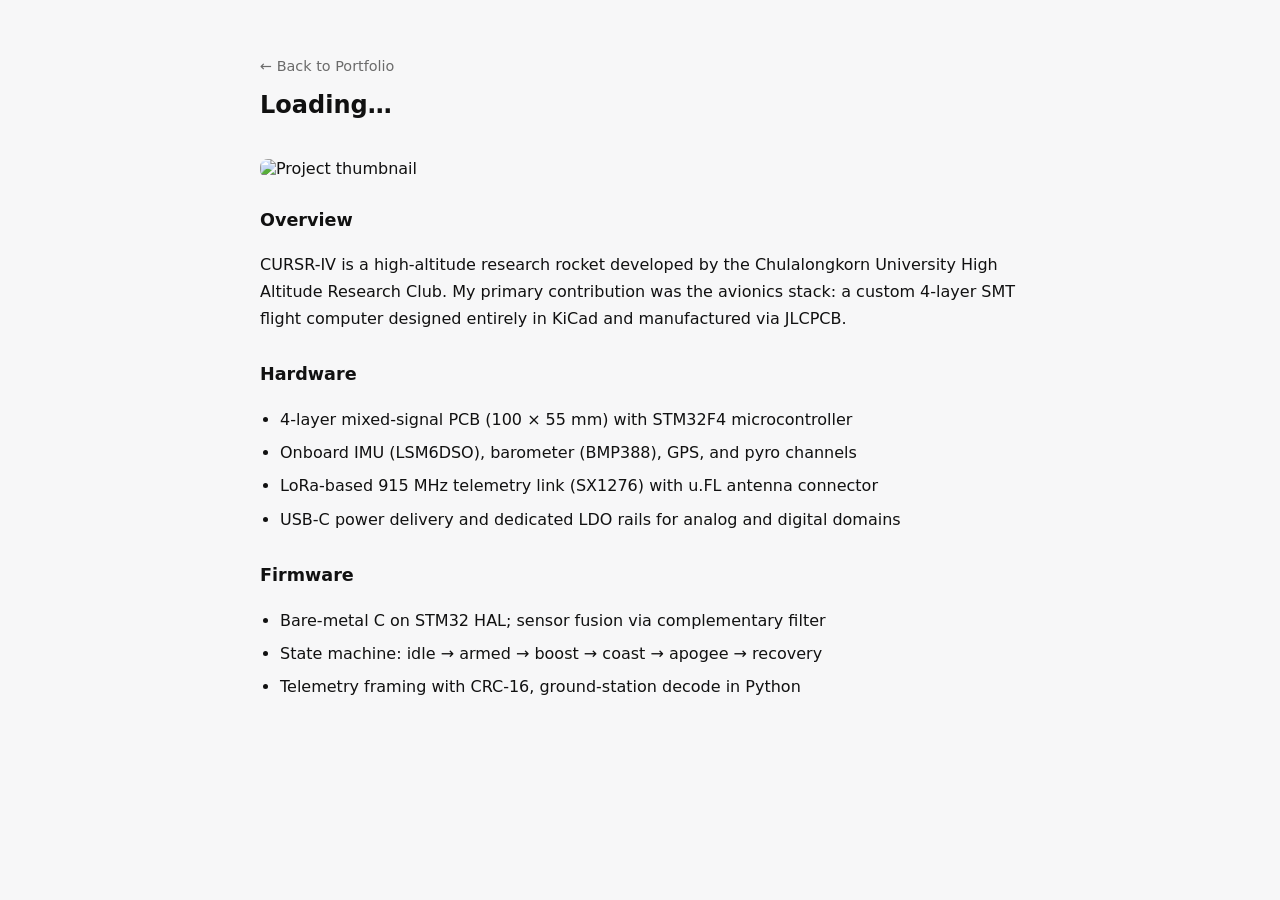
==== portfolio/projects/cursr-iv/index.html @ 73b7c17b "feat: Add meta-loader.js and update project pages to use it" ====
<!doctype html>
<script>
  self.ModelViewerElement = self.ModelViewerElement || {};
  self.ModelViewerElement.meshoptDecoderLocation = 'https://cdn.jsdelivr.net/npm/meshoptimizer/meshopt_decoder.js';
</script>
<html lang="en">
  <head>
    <meta charset="utf-8" />
    <meta name="viewport" content="width=device-width,initial-scale=1" />
    <script type="module" src="https://ajax.googleapis.com/ajax/libs/model-viewer/3.4.0/model-viewer.min.js"></script>
    <title>Project CURSR-IV — Avionics</title>
    <link rel="stylesheet" href="../../styles.css">
  <script src="../../meta-loader.js" defer></script>
</head>
<body>
  <div class="wrap">
    <!-- Header -->
    <a class="back" href="../../portfolio.html">← Back to Portfolio</a>
    <h1 id="project-title">Loading…</h1>
    <div id="project-meta" class="meta">&nbsp;</div>
    <div id="project-tags" class="tags"></div>

    <figure class="inbody-figure">
      <img id="project-thumb" class="inbody-img thumbnail" src="" alt="Project thumbnail" loading="lazy">
      <figcaption id="project-thumb-caption"></figcaption>
    </figure>
      <!-- ── Project body — customize freely below ── -->
      <div class="body">
        <model-viewer
        src="FC.glb"
        alt="CURSR-IV flight computer PCB"
        camera-controls
        auto-rotate
        style="width:100%;height:400px;border-radius:10px;background:#e2e4e8">
        </model-viewer>
        <h2>Overview</h2>
        <p>
          CURSR-IV is a high-altitude research rocket developed by the Chulalongkorn University High Altitude Research Club.
          My primary contribution was the avionics stack: a custom 4-layer SMT flight computer designed entirely in KiCad and
          manufactured via JLCPCB.
        </p>

        <h2>Hardware</h2>
        <ul>
          <li>4-layer mixed-signal PCB (100 × 55 mm) with STM32F4 microcontroller</li>
          <li>Onboard IMU (LSM6DSO), barometer (BMP388), GPS, and pyro channels</li>
          <li>LoRa-based 915 MHz telemetry link (SX1276) with u.FL antenna connector</li>
          <li>USB-C power delivery and dedicated LDO rails for analog and digital domains</li>
        </ul>

        <h2>Firmware</h2>
        <ul>
          <li>Bare-metal C on STM32 HAL; sensor fusion via complementary filter</li>
          <li>State machine: idle → armed → boost → coast → apogee → recovery</li>
          <li>Telemetry framing with CRC-16, ground-station decode in Python</li>
        </ul>
        
      </div>
    </div>
  </body>
</html>
---- portfolio/styles.css ----
:root { --bg: #f7f7f8; --card: #fff; --muted: #6b6b6b; --accent: #1a1a1a }
html, body { margin: 0; font-family: Inter, ui-sans-serif, system-ui, Segoe UI, Roboto, "Helvetica Neue", Arial; background: var(--bg); color: #111 }
.wrap { max-width: 760px; margin: 32px auto; padding: 24px }
a.back { color: var(--muted); text-decoration: none; font-size: 0.9rem }
a.back:hover { text-decoration: underline }
h1 { font-size: 1.5rem; margin: 16px 0 4px }
.meta { color: var(--muted); font-size: 0.9rem; margin-bottom: 12px }
.tags { margin-bottom: 20px }
.tag { display: inline-block; background: #f0f0f0; color: #333; padding: 4px 8px; border-radius: 999px; font-size: 0.78rem; margin-right: 6px }
.thumbnail { width: 100%; height: auto; display: block; border-radius: 10px; margin-bottom: 24px }
.thumbnail-placeholder { width: 100%; height: 220px; border-radius: 10px; background: #e2e4e8; display: flex; align-items: center; justify-content: center; color: var(--muted); font-size: 0.9rem; margin-bottom: 24px }
.body { line-height: 1.7 }
.body h2 { font-size: 1.1rem; margin-top: 28px }
.body p { margin: 0 0 12px }
.body ul { padding-left: 20px }
.body li { margin-bottom: 6px }
.eq { font-family: "Georgia", serif; background: #f4f4f6; padding: 8px 14px; border-radius: 6px; font-size: 0.92rem; margin: 10px 0 16px; display: inline-block }
/* Images placed inside a project body */
.body img,
.inbody-img {
	max-width: 100%;
	height: auto;
	display: block;
	margin: 12px 0;
	border-radius: 8px;
}

/* Figure + caption for images inside project body */
.inbody-figure,
.body figure {
	margin: 14px 0;
}
.inbody-figure img {
	border-radius: 8px;
}
.inbody-figure figcaption,
.body figure figcaption {
	margin-top: 8px;
	font-size: 0.92rem;
	color: var(--muted);
	text-align: center;
}
/* Portfolio grid & card styles */
header { display: flex; align-items: center; gap: 16px }
.avatar { width: 64px; height: 64px; border-radius: 8px; object-fit: cover }
.lead { margin: 6px 0 0; color: var(--muted) }
.grid { display: grid; grid-template-columns: repeat(auto-fit, minmax(240px, 1fr)); gap: 16px; margin-top: 22px }
.card { background: var(--card); border-radius: 10px; overflow: hidden; box-shadow: 0 6px 18px rgba(18,18,18,.06); display: flex; flex-direction: column; text-decoration: none; color: inherit; transition: transform 200ms ease, box-shadow 200ms ease; will-change: transform }
.card-thumb { width: 100%; height: 140px; object-fit: cover; background: #e2e4e8; display: block }
.card-thumb-placeholder { width: 100%; height: 140px; background: #e2e4e8; display: flex; align-items: center; justify-content: center; color: var(--muted); font-size: 0.8rem }
.card-body { padding: 16px; flex: 1; display: flex; flex-direction: column }
.card h3 { margin: 0 0 4px; font-size: 1rem }
.card-meta { font-size: 0.82rem; color: var(--muted); margin-bottom: 8px }
.card p { font-size: 0.9rem; margin: 0 0 12px; flex: 1 }
.card:hover, .card:focus-within { transform: translateY(-6px); box-shadow: 0 10px 28px rgba(18,18,18,.10) }
.card:focus-visible { outline: 3px solid rgba(26,26,26,0.12); outline-offset: 4px }

/* Remove explicit view button (cards themselves are links now) */
.card-link { display: none }
.loading { color: var(--muted); margin-top: 24px; font-size: 0.95rem }
.error-msg { color: #c0392b; margin-top: 24px; font-size: 0.9rem }
footer { margin-top: 28px; color: var(--muted); font-size: 0.9rem }
@media (max-width: 520px) { .wrap { padding: 12px } header { gap: 12px } .avatar { width: 56px; height: 56px } }
/* Video/demo styles */
.video-wrapper { position: relative; padding-top: 75%; margin-bottom: 18px }
.video-wrapper iframe, .video-wrapper video { position: absolute; top: 0; left: 0; width: 100%; height: 100%; border: 0; border-radius: 8px; background: #000 }
.demo-note { color: var(--muted); font-size: 0.95rem; margin-bottom: 12px }
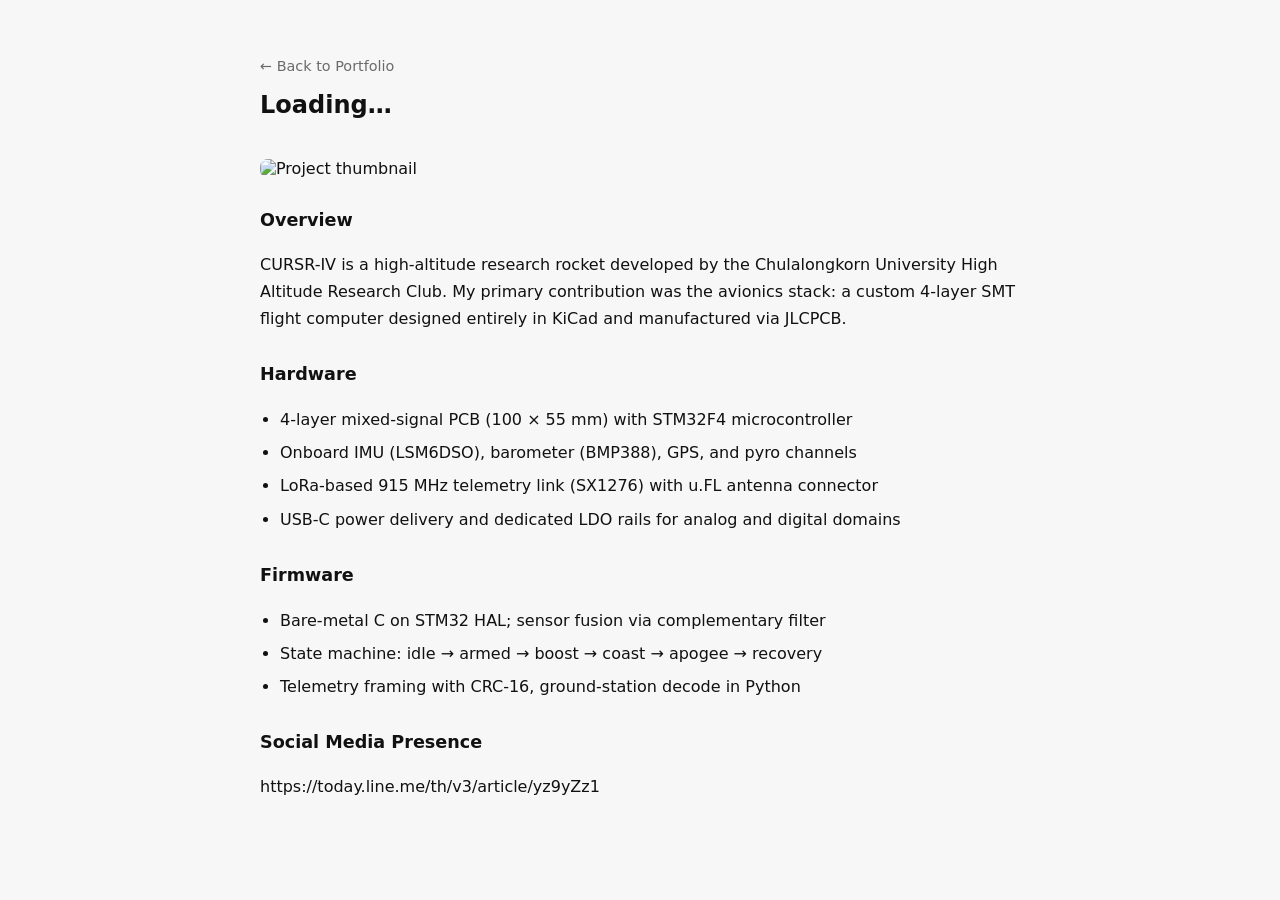
==== commit 30be9cce: "feat: update portfolio" ====
--- a/portfolio/projects/cursr-iv/index.html
+++ b/portfolio/projects/cursr-iv/index.html
@@ -55,6 +55,10 @@
           <li>Telemetry framing with CRC-16, ground-station decode in Python</li>
         </ul>
         
+        <h2>Social Media Presence</h2> 
+        <p>
+          https://today.line.me/th/v3/article/yz9yZz1
+        </p>
       </div>
     </div>
   </body>
